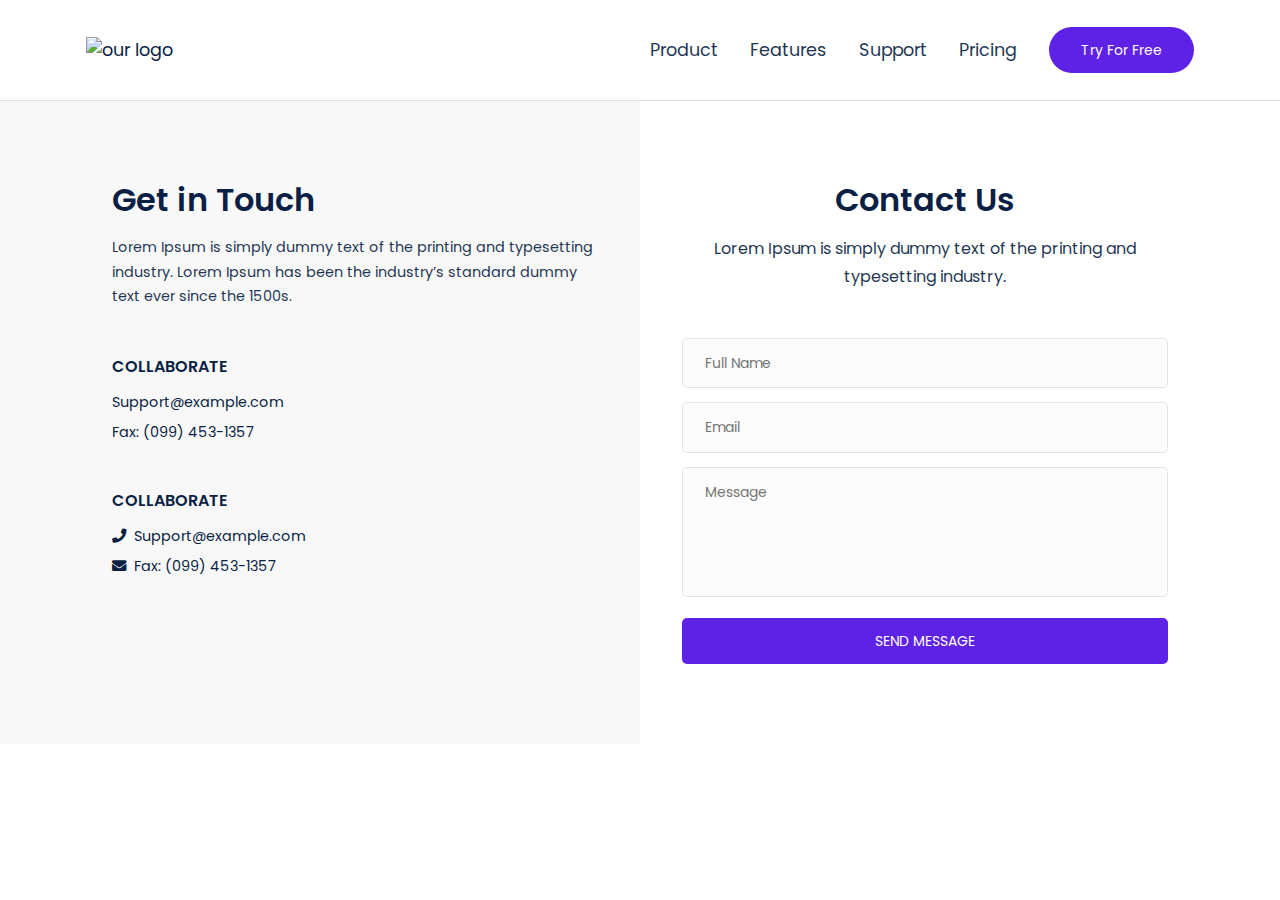
==== support.html @ a77a08b3 "Añade la página de soporte." ====
<!doctype html>
<html lang="en">

<head>
  <!-- Required meta tags -->
  <meta charset="utf-8">
  <meta name="viewport" content="width=device-width, initial-scale=1, shrink-to-fit=no">

  <!-- font awesome 5 free -->
  <link rel="stylesheet" href="https://cdnjs.cloudflare.com/ajax/libs/font-awesome/5.13.0/css/all.min.css">
  <!-- Bootstrap CSS -->
  <link rel="stylesheet" href="https://stackpath.bootstrapcdn.com/bootstrap/4.4.1/css/bootstrap.min.css"
    integrity="sha384-Vkoo8x4CGsO3+Hhxv8T/Q5PaXtkKtu6ug5TOeNV6gBiFeWPGFN9MuhOf23Q9Ifjh" crossorigin="anonymous">

  <!-- Poppins font from Google -->
  <link href="https://fonts.googleapis.com/css2?family=Poppins:wght@300;400;600;700&display=swap" rel="stylesheet">

  <!-- Your Custom CSS file that will include your blocks CSS -->
  <link rel="stylesheet" href="./css/app.css">
  <link rel="stylesheet" href="./css/support.css">

  <title>Support</title>
</head>

<body>

  <!-- Put the blocks HTML here -->
  <header class="hero container-fluid position-relative border-bottom">
    <nav class="hero-nav position-relative container mx-auto px-0">
      <ul class="nav w-100 list-unstyled align-items-center p-0">
        <li class="hero-nav__item"><img class="hero-nav__logo" src="https://frontendor-files.netlify.app/images/logo-shape.svg" alt="our logo"></li>
        <li id="hero-menu" class="flex-grow-1 hero__nav-list hero__nav-list--mobile-menu ft-menu">
          <ul class="hero__menu-content nav flex-column flex-lg-row ft-menu__slider animated list-unstyled p-2 p-lg-0">
            <!-- YOU CAN UNCOMMENT THIS -->
            <!--<li class="hero-nav__item">
                  <a href="#!" class="hero-nav__link">Product</a>
                </li> -->
            <li class="flex-grow-1">
              <ul class="nav nav--lg-side flex-column-reverse flex-lg-row-reverse list-unstyled align-items-center p-0">
                <li class="hero-nav__item"><a href="https://twitter.com/intent/tweet?text=30%2B%20HTML%20BLOCKS%20TO%20BUILD%20OUTSTANDING%20LANDING%20PAGES&amp;url=https%3A%2F%2Ffrontendor.com%2F" target="_blank" class="btn btn-primary">Try For Free</a></li>
                <li class="hero-nav__item"><a href="#!" class="hero-nav__link">Pricing</a></li>
                <li class="hero-nav__item"><a href="#!" class="hero-nav__link">Support</a></li>
                <li class="hero-nav__item"><a href="#!" class="hero-nav__link">Features</a></li>
                <li class="hero-nav__item"><a href="#!" class="hero-nav__link">Product</a></li>
              </ul>
            </li>
          </ul><button onclick="document.querySelector('#hero-menu').classList.toggle('ft-menu--js-show')" class="ft-menu__close-btn animated"><svg class="bi bi-x" width="1em" height="1em" viewBox="0 0 16 16" fill="currentColor" xmlns="http://www.w3.org/2000/svg">
              <path fill-rule="evenodd" d="M11.854 4.146a.5.5 0 010 .708l-7 7a.5.5 0 01-.708-.708l7-7a.5.5 0 01.708 0z" clip-rule="evenodd"></path>
              <path fill-rule="evenodd" d="M4.146 4.146a.5.5 0 000 .708l7 7a.5.5 0 00.708-.708l-7-7a.5.5 0 00-.708 0z" clip-rule="evenodd"></path>
            </svg></button>
        </li>
        <li class="d-lg-none flex-grow-1 d-flex flex-row-reverse hero-nav__item"><button onclick="document.querySelector('#hero-menu').classList.toggle('ft-menu--js-show')" class="text-center px-2"><i class="fas fa-bars"></i></button></li>
      </ul>
    </nav>
  </header>  

  <!-- Put the blocks HTML here -->

  <div class="block-28">
    <div class="container">
      <div class="row h-100">
        <div class="col-lg-6 h-100 block-28__content-side">
          <div class="contact-info">
            <h5 class="contact-info__title mb-3">Get in Touch</h5>
            <p class="contact-info__paragraph mb-5">Lorem Ipsum&nbsp;is simply dummy text of the printing and typesetting industry. Lorem Ipsum has been the industry’s standard dummy text ever since the 1500s.</p>
            <div class="mb-5">
              <h6 class="contact-info__title-2 mb-3">COLLABORATE</h6>
              <p class="d-flex flex-column"><span class="contact-info__item mb-2">Support@example.com</span><span class="contact-info__item">Fax: (099) 453-1357</span></p>
            </div>
            <div class="mb-5">
              <h6 class="contact-info__title-2 mb-3">COLLABORATE</h6>
              <p class="d-flex flex-column"><span class="contact-info__item mb-2"><i class="fas fa-phone"></i><span class="mx-2">Support@example.com</span></span><span class="contact-info__item"><i class="fas fa-envelope"></i><span class="mx-2">Fax: (099) 453-1357</span></span></p>
            </div>
          </div>
        </div>
        <div class="col-lg-6 h-100 block-28__form-side">
          <form onsubmit="submitContactForm(event)" class="contact-form text-center">
            <div class="contact-form__header mb-5">
              <h6 class="contact-form__title mb-3">Contact Us</h6>
              <p class="contact-form__paragraph mb-0 mx-auto">Lorem Ipsum is simply dummy text of the printing and typesetting industry.</p>
            </div><input type="text" class="contact-form__input" placeholder="Full Name"> <input type="email" class="contact-form__input" placeholder="Email"><textarea class="contact-form__input" placeholder="Message"></textarea><button class="btn btn-primary w-100">SEND MESSAGE</button>
          </form>
        </div>
      </div>
    </div>
  </div>
</body>

</html>
---- css/app.css ----
:root {
    --primary: #5e22e6;
    --secondary: #0a1f44;
    --primary-invert: #fff;
    --secondary-invert: #fff;
    
    /* DEFAULT COLOR OF TEXTS */
    --text-primary: #0a1f44;
    
    /* FOR BUTTONS & INPUTS */
    --elements-roundness: 10rem;
    
    --space-between-blocks: 5.3rem;
    /* for mobiles */
    --space-between-blocks-small-screens: 3rem;
    }
    
    body {
    font-family: 'Poppins', sans-serif;
    color: var(--text-primary);
    }
    
    .space-between-blocks {
    padding-top: var(--space-between-blocks-small-screens);
    padding-bottom: var(--space-between-blocks-small-screens);
    }
    
    @media(min-width: 992px) {
    .space-between-blocks {
    padding-top: var(--space-between-blocks);
    padding-bottom: var(--space-between-blocks);
    }
    }
    
    /* ----------------- BUTTONS ------------------- */
    
    button {
    color: inherit;
    padding: 0;
    background: none;
    border: none;
    }
    
    button:focus {
    outline: none;
    box-shadow: none;
    }
    
    .btn {
    font-size: .87rem;
    padding: .8rem 1.6rem;
    border-radius: var(--elements-roundness);
    transition: .2s all;
    }
    
    @media(min-width: 992px) {
    .btn {
    padding: .8rem 2rem;
    }
    }
    
    .btn,
    .btn:hover,
    .btn:focus {
    border: none;
    box-shadow: none;
    outline: none;
    }
    
    .btn:hover,
    .btn:focus {
    transform: scale(1.05);
    }
    
    .btn-primary,
    .btn-primary:hover,
    .btn-primary:focus {
    background: var(--primary);
    color: var(--primary-invert);
    }
    
    .btn-secondary,
    .btn-secondary:hover,
    .btn-secondary:focus {
    background: var(--secondary);
    color: var(--secondary-invert);
    }
    
    .btn-sm {
    padding: .8rem;
    }

    /* Put your blocks here */

    .hero {
        --hero-nav-height: 100px;
        --block-background: white;
        --block-text-color: var(--text-primary);
        background: var(--block-background);
        color: var(--block-text-color);
        position: relative;
        display: flex;
        flex-direction: column
      }
      
      .hero-nav {
        margin: 0 -1rem;
        width: 100%;
        height: var(--hero-nav-height);
        display: flex;
        align-items: center;
        z-index: 2
      }
      
      .hero-nav__item {
        text-align: center;
        font-size: 1.1rem
      }
      
      @media(min-width:992px) {
        .hero-nav__item {
          margin: 0 1rem
        }
      }
      
      @media(min-width:992px) {
        .nav--lg-side {
          flex-direction: row-reverse
        }
      }
      
      .hero-nav__logo {
        height: 35px
      }
      
      .hero-nav__link {
        color: inherit;
        opacity: .9
      }
      
      .hero-nav__link:focus,
      .hero-nav__link:hover {
        color: var(--primary);
        text-decoration: none;
        opacity: 1
      }
      
      .hero__row {
        height: 100%
      }
      
      .hero_empty-column {
        height: 100%
      }
      
      .hero__image-column {
        height: 100%;
        background-position: center;
        background-size: cover
      }
      
      .hero__content {
        text-align: initial;
        padding-top: 2rem;
        padding-bottom: 3rem
      }
      
      @media(min-width:992px) {
        .hero__content {
          padding-top: 4rem;
          padding-bottom: 5rem
        }
      }
      
      .hero__title {
        font-size: 1.8rem;
        font-weight: 900
      }
      
      .hero__paragraph {
        font-size: .9rem;
        font-weight: 400;
        opacity: .9
      }
      
      @media (min-width:576px) {
        .hero__title {
          font-size: 2.5rem;
          line-height: 1.17
        }
      
        .hero__paragraph {
          width: 80%;
          margin: auto
        }
      }
      
      @media (min-width:768px) {
        .hero__title {
          font-size: 3rem
        }
      }
      
      @media(min-width:992px) {
        .hero__title {
          font-size: 2.5rem;
          line-height: 1.17
        }
      
        .hero__paragraph {
          font-size: 1.5rem;
          width: 70%
        }
      }
      
      @media(min-width:1200px) {
        .hero__title {
          font-size: 3.5rem;
          line-height: 1.17
        }
      }
      
      .hero__btns-container {
        display: inline-flex;
        flex-direction: column;
        align-items: center;
        width: 150px;
        margin: auto
      }
      
      .hero__btn {
        display: inline-block;
        width: 100%
      }
      
      @media(min-width:992px) {
        .hero__btns-container {
          width: auto;
          flex-direction: row
        }
      
        .hero__btn {
          width: auto
        }
      }
      
      .highlight {
        color: var(--primary)
      }
      
      .ft-menu {
        position: fixed;
        left: 0;
        right: 0;
        top: 0;
        bottom: 0;
        z-index: 2000;
        -webkit-animation-name: fadeOut;
        animation-name: fadeOut;
        -webkit-animation-duration: .5s;
        animation-duration: .5s;
        -webkit-animation-fill-mode: both;
        animation-fill-mode: both
      }
      
      @media (print),
      (prefers-reduced-motion:reduce) {
        .ft-menu {
          -webkit-animation-duration: 1ms !important;
          animation-duration: 1ms !important;
          -webkit-transition-duration: 1ms !important;
          transition-duration: 1ms !important;
          -webkit-animation-iteration-count: 1 !important;
          animation-iteration-count: 1 !important
        }
      }
      
      .ft-menu .hero-nav__item {
        width: 100%;
        margin-top: .75rem;
        margin-bottom: .75rem
      }
      
      @media(min-width:992px) {
        .ft-menu .hero-nav__item {
          width: auto;
          margin-top: 0;
          margin-bottom: 0
        }
      }
      
      .ft-menu--js-show {
        -webkit-animation-name: fadeIn;
        animation-name: fadeIn;
        -webkit-animation-duration: .5s;
        animation-duration: .5s
      }
      
      .ft-menu::before {
        content: '';
        display: block;
        position: absolute;
        left: 0;
        right: 0;
        bottom: 0;
        top: 0;
        background: var(--primary);
        opacity: .9;
        z-index: -1
      }
      
      @media(min-width:992px) {
        .ft-menu {
          -webkit-animation-name: none;
          animation-name: none;
          position: static;
          z-index: auto
        }
      
        .ft-menu::before {
          content: none
        }
      }
      
      .ft-menu__slider {
        width: 80%;
        height: 100%;
        background: var(--block-background);
        overflow: hidden;
        transform: translateX(-100%);
        transition: .5s transform
      }
      
      @media(min-width:992px) {
        .ft-menu__slider {
          width: auto;
          height: auto;
          background: 0 0;
          transform: none;
          display: flex;
          align-items: center
        }
      }
      
      .ft-menu--js-show .ft-menu__slider {
        transform: translateX(0)
      }
      
      .ft-menu__close-btn {
        color: var(--primary-invert);
        position: absolute;
        right: 0;
        top: 0;
        font-size: 2rem;
        margin: 1rem;
        transform: translateX(100%);
        transition: .5s transform
      }
      
      @media(min-width:992px) {
        .ft-menu__close-btn {
          display: none
        }
      }
      
      .ft-menu--js-show .ft-menu__close-btn {
        transform: translateX(0)
      }
      
      .ft-menu__close-btn:focus,
      .ft-menu__close-btn:hover {
        color: var(--primary-invert)
      }
      
      .pattern {
        position: absolute;
        height: 47%;
        width: 17%;
        opacity: .5
      }
      
      .pattern--primary {
        color: var(--primary)
      }
      
      .pattern--left-bottom {
        bottom: 0;
        left: 0
      }
      
      .pattern--right {
        top: 0;
        right: 0;
        bottom: 0;
        margin: auto
      }
      
      @-webkit-keyframes fadeIn {
        from {
          visibility: hidden;
          opacity: 0
        }
      
        to {
          visibility: visible;
          opacity: 1
        }
      }
      
      @keyframes fadeIn {
        from {
          visibility: hidden;
          opacity: 0
        }
      
        to {
          visibility: visible;
          opacity: 1
        }
      }
      
      @-webkit-keyframes fadeOut {
        from {
          visibility: visible;
          opacity: 1
        }
      
        to {
          visibility: hidden;
          opacity: 0
        }
      }
      
      @keyframes fadeOut {
        from {
          visibility: visible;
          opacity: 1
        }
      
        to {
          visibility: hidden;
          opacity: 0
        }
      }
---- css/support.css ----
.block-28 {
    --elements-roundness: 5px;
    --block-background: white;
    --block-text-color: var(--text-primary);
    background-color: var(--block-background);
    color: var(--block-text-color);
    background-image: linear-gradient(to bottom, #f8f8f8 50%, transparent 0)
  }
  
  @media(min-width:992px) {
    .block-28 {
      background-image: linear-gradient(to right, #f8f8f8 50%, transparent 0)
    }
  }
  
  .block-28__content-side,
  .block-28__form-side {
    padding-top: 5rem;
    padding-bottom: 5rem
  }
  
  .contact-form,
  .contact-info {
    width: 90%;
    margin: auto
  }
  
  .contact-info {
    font-size: .9rem
  }
  
  .contact-form__title,
  .contact-info__title {
    font-size: 2rem;
    font-weight: 600
  }
  
  .contact-info__paragraph {
    line-height: 1.7;
    opacity: .9
  }
  
  .contact-info__title-2 {
    font-weight: 600
  }
  
  .contact-info__title-2 .contact-info__item {
    opacity: .9
  }
  
  .contact-form__paragraph {
    font-size: 1rem;
    opacity: .9;
    line-height: 1.7;
    width: 90%
  }
  
  .contact-form__input {
    color: var(--text-primary);
    font-size: .87rem;
    padding: .87rem 1.4rem;
    border-radius: 5px;
    border: 1px solid rgba(0, 0, 0, .1);
    background: rgba(0, 0, 0, .01);
    width: 100%;
    margin-bottom: .87rem
  }
  
  textarea.contact-form__input {
    height: 130px;
    resize: none
  }
  
  .contact-form__input:focus {
    border: 1px solid var(--primary);
    outline: 0;
    box-shadow: none
  }
  
  .btn--loading {
    opacity: 1;
    cursor: progress;
    position: relative;
    overflow: hidden;
    z-index: 1
  }
  
  .btn--loading::after,
  .btn--loading::before {
    content: '';
    position: absolute;
    left: 0;
    top: 0;
    right: 0;
    bottom: 0
  }
  
  .btn--loading::before {
    background: var(--primary);
    width: 100%;
    height: 100%;
    z-index: 1
  }
  
  @-webkit-keyframes spin {
    0% {
      -webkit-transform: rotate(0)
    }
  
    100% {
      -webkit-transform: rotate(360deg)
    }
  }
  
  @keyframes spin {
    0% {
      transform: rotate(0)
    }
  
    100% {
      transform: rotate(360deg)
    }
  }
  
  .btn--loading::after {
    margin: auto;
    border: 2px solid transparent;
    border-radius: 50%;
    border-top: 2px solid var(--primary-invert);
    width: 1.5rem;
    height: 1.5rem;
    -webkit-animation: spin .5s linear infinite;
    animation: spin .5s linear infinite;
    z-index: 2
  }
  
  .h-100 {
    height: 100% !important
  }
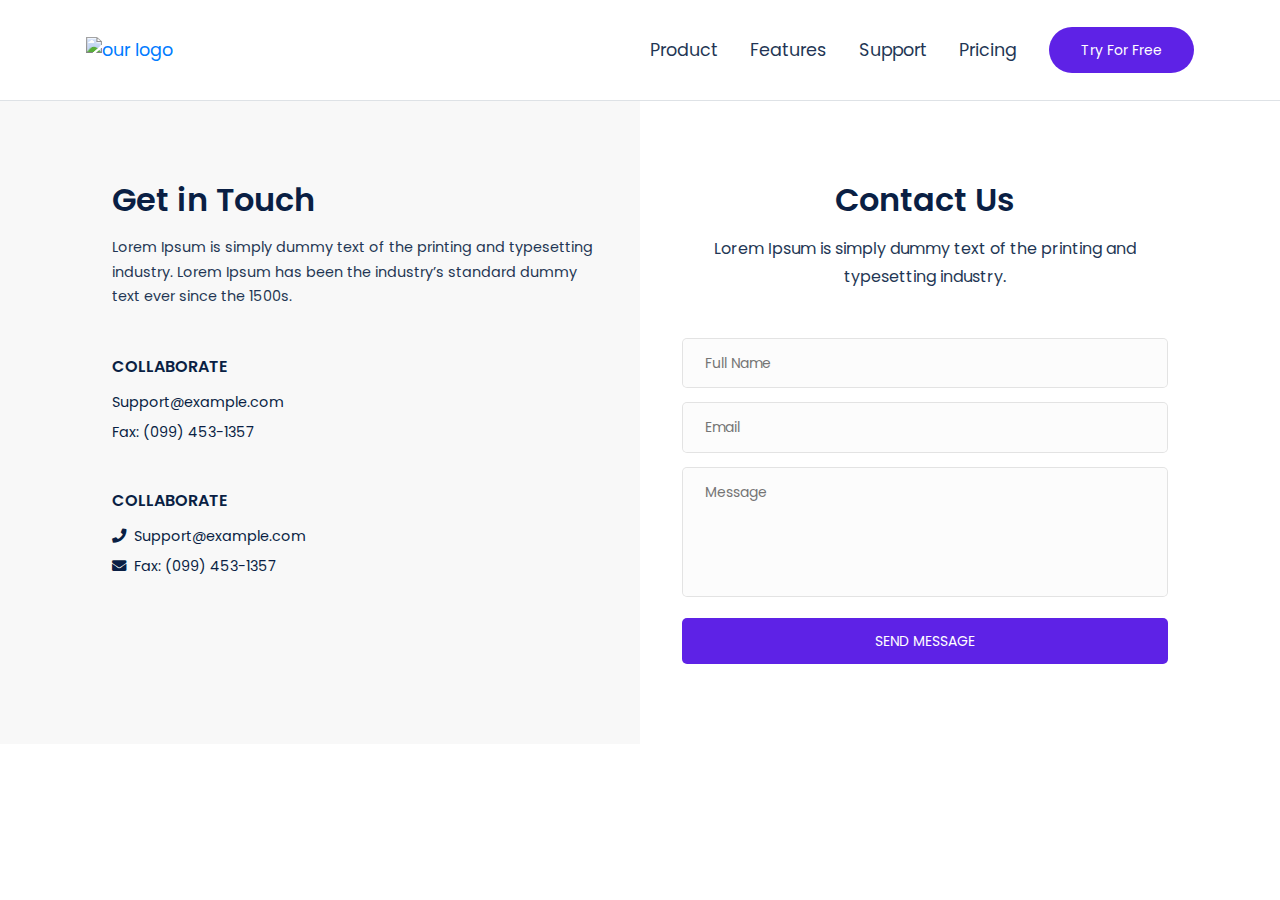
==== commit dc18fd85: "Añade enlace a la portada desde el logo de la página de soporte." ====
--- a/support.html
+++ b/support.html
@@ -28,7 +28,10 @@
   <header class="hero container-fluid position-relative border-bottom">
     <nav class="hero-nav position-relative container mx-auto px-0">
       <ul class="nav w-100 list-unstyled align-items-center p-0">
-        <li class="hero-nav__item"><img class="hero-nav__logo" src="https://frontendor-files.netlify.app/images/logo-shape.svg" alt="our logo"></li>
+        <li class="hero-nav__item">
+          <a href="index.html">
+            <img class="hero-nav__logo" src="https://frontendor-files.netlify.app/images/logo-shape.svg" alt="our logo"></li>
+          </a>
         <li id="hero-menu" class="flex-grow-1 hero__nav-list hero__nav-list--mobile-menu ft-menu">
           <ul class="hero__menu-content nav flex-column flex-lg-row ft-menu__slider animated list-unstyled p-2 p-lg-0">
             <!-- YOU CAN UNCOMMENT THIS -->
--- a/css/app.css
+++ b/css/app.css
@@ -91,6 +91,89 @@
     }
 
     /* Put your blocks here */
+    /* Content Block Styles*/
+    .block-31 {
+        --block-background: white;
+        --block-text-color: var(--text-primary);
+        background: var(--block-background);
+        color: var(--block-text-color);
+        overflow: hidden;
+        position: relative;
+        z-index: 1
+      }
+      
+      .block-31__row {
+        height: 300px
+      }
+      
+      @media(min-width:992px) {
+        .block-31__row {
+          position: absolute;
+          top: 0;
+          left: 0;
+          right: 0;
+          bottom: 0;
+          z-index: -1;
+          height: 100%
+        }
+      }
+      
+      .block-31__image-column {
+        height: 100%;
+        background-position: center;
+        background-size: cover
+      }
+      
+      @media(min-width:992px) {
+        .block-31__image-column {
+          margin: 0 !important
+        }
+      }
+      
+      .block-31__pre-title {
+        font-size: .87rem;
+        font-weight: 600;
+        color: var(--primary)
+      }
+      
+      .block-31__title {
+        font-size: 2rem;
+        font-weight: 600
+      }
+      
+      .block-31__paragraph {
+        font-size: 1rem;
+        opacity: .9;
+        line-height: 1.7
+      }
+      
+      @media(min-width:1200px) {
+        .block-31__paragraph {
+          width: 70%
+        }
+      }
+      
+      .block-31__li {
+        font-size: 1rem;
+        font-weight: 600;
+        opacity: .9;
+        margin-bottom: 1rem
+      }
+      
+      .block-31__li:last-child {
+        margin-bottom: 0
+      }
+      
+      .block-31__li-icon {
+        color: #33c58d;
+        transform: scale(1.5)
+      }
+      
+      .block-31__li-paragraph {
+        font-weight: 300
+      }
+
+    /* END Content Block Styles*/
 
     .hero {
         --hero-nav-height: 100px;
